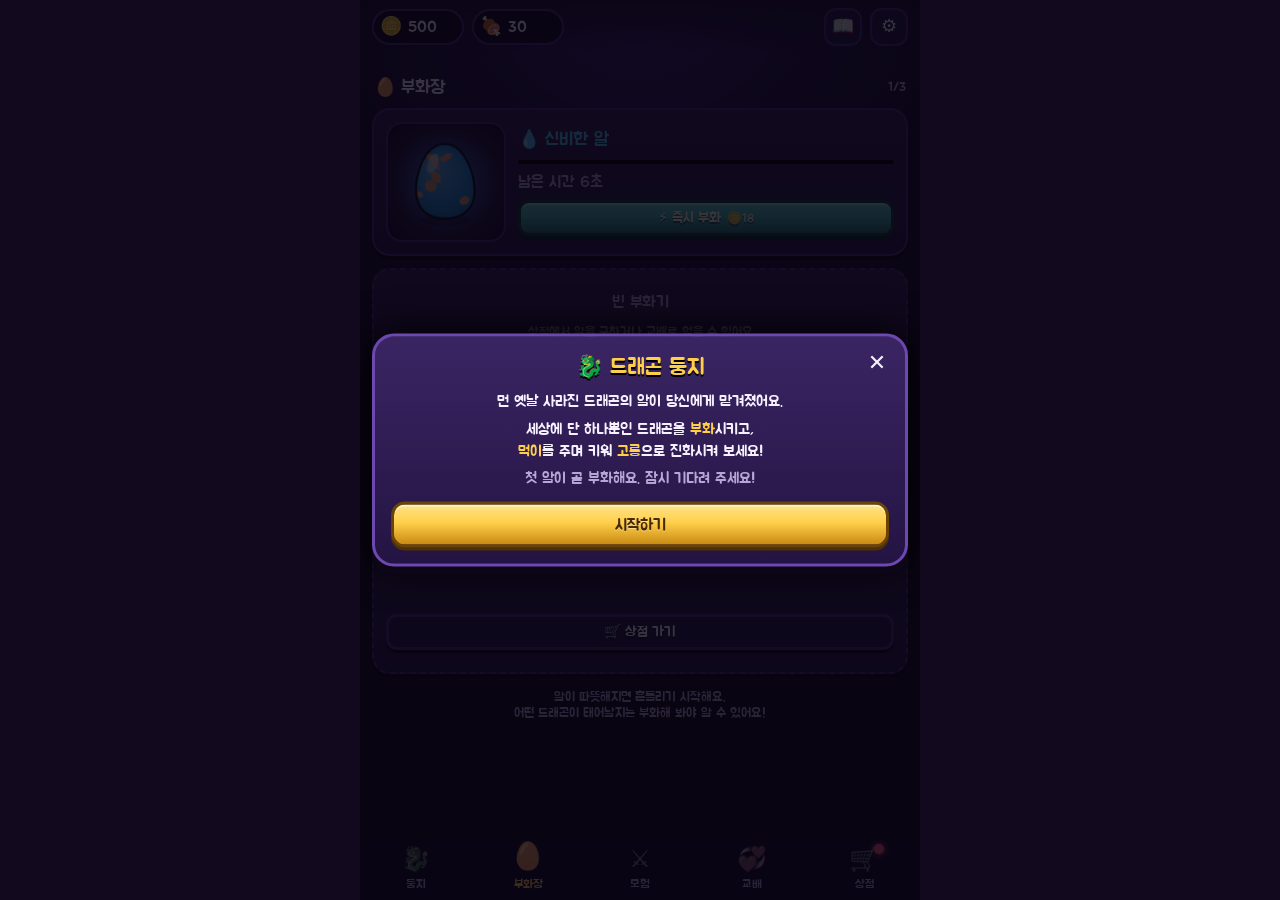
==== index.html @ a9026adf "드래곤 육성 모바일 웹 게임 추가 절차적 드래곤 생성기(Canvas), 부화/육성/진화, 자동 전투, 교배, 상점, 도감.  Co-Authored-By: Claude Opus 5." ====
<!doctype html>
<html lang="ko">
<head>
<meta charset="utf-8">
<meta name="viewport" content="width=device-width,initial-scale=1,maximum-scale=1,user-scalable=no,viewport-fit=cover">
<meta name="theme-color" content="#1b0f33">
<meta name="mobile-web-app-capable" content="yes">
<meta name="apple-mobile-web-app-capable" content="yes">
<meta name="apple-mobile-web-app-status-bar-style" content="black-translucent">
<meta name="apple-mobile-web-app-title" content="드래곤 둥지">
<title>드래곤 둥지</title>
<link rel="manifest" href="manifest.webmanifest">
<link rel="icon" href="icons/icon-192.png">
<link rel="apple-touch-icon" href="icons/icon-192.png">
<link rel="preconnect" href="https://fonts.googleapis.com">
<link rel="stylesheet" href="https://fonts.googleapis.com/css2?family=Jua&display=swap">
<link rel="stylesheet" href="css/style.css">
</head>
<body>
<div id="app">
  <header id="topbar">
    <div class="res"><span class="ico">🪙</span><b id="r-gold">0</b></div>
    <div class="res"><span class="ico">🍖</span><b id="r-food">0</b></div>
    <div class="spacer"></div>
    <button class="icon-btn" data-act="dex" aria-label="도감">📖</button>
    <button class="icon-btn" data-act="settings" aria-label="설정">⚙️</button>
  </header>
  <main id="screens">
    <section class="screen" id="screen-nest"></section>
    <section class="screen" id="screen-hatch"></section>
    <section class="screen" id="screen-adventure"></section>
    <section class="screen" id="screen-breed"></section>
    <section class="screen" id="screen-shop"></section>
  </main>
  <nav id="tabbar">
    <button data-tab="nest"><i>🐉</i><span>둥지</span></button>
    <button data-tab="hatch"><i>🥚</i><span>부화장</span><em class="dot" id="dot-hatch"></em></button>
    <button data-tab="adventure"><i>⚔️</i><span>모험</span></button>
    <button data-tab="breed"><i>💞</i><span>교배</span></button>
    <button data-tab="shop"><i>🛒</i><span>상점</span><em class="dot" id="dot-shop"></em></button>
  </nav>
  <div id="overlay"></div>
  <div id="fx"></div>
  <div id="toast"></div>
</div>
<script src="js/util.js"></script>
<script src="js/genome.js"></script>
<script src="js/render.js"></script>
<script src="js/state.js"></script>
<script src="js/battle.js"></script>
<script src="js/ui.js"></script>
</body>
</html>
---- css/style.css ----
:root {
  --bg0: #12091f;
  --bg1: #1b0f33;
  --panel: #2a1a4a;
  --panel2: #362259;
  --line: #4d3480;
  --gold: #ffcf4a;
  --gold2: #c98a12;
  --text: #f6f0ff;
  --muted: #b5a6d6;
  --teal: #3fb8b0;
  --teal2: #23726f;
  --pink: #ff5c8a;
  --good: #59e08a;
  --bad: #ff6b6b;
  --tab-h: 64px;
  --safe-b: env(safe-area-inset-bottom, 0px);
  --safe-t: env(safe-area-inset-top, 0px);
  font-family: 'Jua', 'Apple SD Gothic Neo', 'Noto Sans KR', system-ui, sans-serif;
}
* { box-sizing: border-box; -webkit-tap-highlight-color: transparent; }
html, body { margin: 0; height: 100%; color-scheme: dark; background: var(--bg0); color: var(--text); overscroll-behavior: none; }
body { -webkit-user-select: none; user-select: none; -webkit-touch-callout: none; }
button { font: inherit; color: inherit; border: 0; background: none; cursor: pointer; padding: 0; }
h2, h3 { margin: 0; font-weight: normal; }

#app {
  position: relative; max-width: 560px; height: 100%; margin: 0 auto; display: flex; flex-direction: column;
  background: radial-gradient(120% 60% at 50% 0%, #3b2170 0%, var(--bg1) 45%, var(--bg0) 100%);
  overflow: hidden;
}

/* ---------- top bar */
#topbar {
  display: flex; align-items: center; gap: 8px; padding: calc(8px + var(--safe-t)) 12px 8px;
  background: linear-gradient(#1b0f33ee, #1b0f3300); z-index: 5;
}
.res {
  display: flex; align-items: center; gap: 6px; padding: 4px 12px 4px 6px; border-radius: 99px;
  background: #0c0617aa; border: 2px solid var(--line); font-size: 16px; min-width: 92px;
}
.res .ico { font-size: 18px; }
.res b { font-weight: normal; }
.spacer { flex: 1; }
.icon-btn { width: 38px; height: 38px; border-radius: 12px; background: var(--panel); border: 2px solid var(--line); font-size: 18px; }

/* ---------- screens */
#screens { flex: 1; position: relative; overflow: hidden; }
.screen { position: absolute; inset: 0; overflow-y: auto; padding: 4px 12px calc(var(--tab-h) + var(--safe-b) + 16px); display: none; -webkit-overflow-scrolling: touch; }
.screen.active { display: block; animation: fadein .2s ease; }
@keyframes fadein { from { opacity: 0; transform: translateY(6px); } to { opacity: 1; transform: none; } }

.section-title { display: flex; align-items: center; justify-content: space-between; margin: 18px 2px 8px; font-size: 18px; }
.section-title small { color: var(--muted); font-size: 13px; }
.muted { color: var(--muted); }
.center { text-align: center; }

/* ---------- tab bar */
#tabbar {
  position: absolute; left: 0; right: 0; bottom: 0; height: calc(var(--tab-h) + var(--safe-b)); padding-bottom: var(--safe-b);
  display: flex; background: linear-gradient(#24154200, #140a26 30%); z-index: 6;
}
#tabbar button { flex: 1; display: flex; flex-direction: column; align-items: center; justify-content: center; gap: 2px; position: relative; color: var(--muted); font-size: 12px; }
#tabbar button i { font-style: normal; font-size: 24px; filter: grayscale(.6) opacity(.75); transition: transform .15s; }
#tabbar button.active { color: var(--gold); }
#tabbar button.active i { filter: none; transform: translateY(-3px) scale(1.12); }
.dot { position: absolute; top: 8px; right: calc(50% - 20px); width: 10px; height: 10px; border-radius: 50%; background: var(--pink); box-shadow: 0 0 6px var(--pink); display: none; }
.dot.on { display: block; }

/* ---------- buttons */
.btn {
  display: inline-flex; align-items: center; justify-content: center; gap: 6px; padding: 10px 14px; min-height: 44px;
  border-radius: 14px; font-size: 16px; color: #fff8d6; text-shadow: 0 2px 0 #0006;
  background: linear-gradient(#5fd3c9, var(--teal) 45%, var(--teal2));
  border: 3px solid #12403e; box-shadow: inset 0 2px 0 #ffffff55, 0 3px 0 #0b2b2a;
  transition: transform .08s, filter .15s;
}
.btn:active { transform: translateY(2px); box-shadow: inset 0 2px 0 #ffffff55, 0 1px 0 #0b2b2a; }
.btn.gold { background: linear-gradient(#ffe48a, var(--gold) 45%, var(--gold2)); border-color: #6b4405; box-shadow: inset 0 2px 0 #fff8, 0 3px 0 #4f3204; color: #4a2a00; text-shadow: 0 1px 0 #fff6; }
.btn.purple { background: linear-gradient(#b48bff, #7d4bdb 45%, #5a2fae); border-color: #2c1260; box-shadow: inset 0 2px 0 #fff5, 0 3px 0 #200c48; }
.btn.red { background: linear-gradient(#ff9a9a, #e05252 45%, #a42f2f); border-color: #4f1010; box-shadow: inset 0 2px 0 #fff5, 0 3px 0 #3d0b0b; }
.btn.ghost { background: var(--panel); border-color: var(--line); box-shadow: 0 3px 0 #0c0617; color: var(--text); }
.btn[disabled], .btn.disabled { filter: grayscale(.85) brightness(.7); pointer-events: none; }
.btn.small { min-height: 34px; padding: 6px 10px; font-size: 14px; border-radius: 11px; }
.btn.block { width: 100%; }
.btn .sub { font-size: 12px; opacity: .85; }

.panel { background: linear-gradient(var(--panel2), var(--panel)); border: 2px solid var(--line); border-radius: 18px; padding: 12px; box-shadow: 0 4px 0 #0c0617; }

/* ---------- nest */
.stage-view {
  position: relative; border-radius: 22px; overflow: hidden; height: min(52dvh, 440px); min-height: 300px;
  border: 3px solid #5b3a96; box-shadow: 0 6px 0 #0c0617, inset 0 0 40px #0008;
}
.stage-view canvas { position: absolute; inset: 0; width: 100%; height: 100%; display: block; touch-action: manipulation; }
.dragon-head { position: absolute; left: 12px; top: 10px; right: 12px; pointer-events: none; }
.badges { display: flex; gap: 6px; flex-wrap: wrap; }
.badge { font-size: 12px; padding: 2px 8px; border-radius: 99px; background: #000a; border: 1.5px solid currentColor; }
.dname { font-size: 26px; margin-top: 4px; text-shadow: 0 2px 0 #000, 0 0 10px #0008; pointer-events: auto; display: inline-flex; align-items: center; gap: 6px; }
.dname .pen { font-size: 14px; opacity: .7; }
.species { font-size: 13px; color: #e9ddff; text-shadow: 0 1px 0 #000; }
.lvl { position: absolute; left: 12px; right: 12px; bottom: 10px; display: flex; align-items: center; gap: 8px; font-size: 14px; text-shadow: 0 1px 0 #000; }
.lvl .lv { font-size: 18px; color: var(--gold); }
.bar { flex: 1; height: 14px; border-radius: 99px; background: #0009; border: 2px solid #000; overflow: hidden; position: relative; }
.bar > i { position: absolute; left: 0; top: 0; bottom: 0; background: linear-gradient(#a6ffcf, #3bd47f); border-radius: 99px; transition: width .3s; }
.bar.hp > i { background: linear-gradient(#ffb0b0, #ff4d4d); }
.bar.hp.me > i { background: linear-gradient(#b0ffd0, #2fcf74); }
.bar.gauge > i { background: linear-gradient(#fff3a0, #ffb400); }
.collect {
  position: absolute; right: 12px; top: 64px; padding: 6px 12px; border-radius: 99px; background: linear-gradient(#ffe48a, var(--gold2));
  color: #4a2a00; border: 2px solid #6b4405; box-shadow: 0 3px 0 #4f3204; font-size: 14px; animation: bob 1.6s ease-in-out infinite;
}
.collect.hidden { display: none; }
@keyframes bob { 50% { transform: translateY(-4px); } }

.actions { display: grid; grid-template-columns: repeat(4, 1fr); gap: 8px; margin-top: 12px; }
.actions .btn { flex-direction: column; gap: 0; padding: 8px 4px; font-size: 14px; min-height: 58px; }
.actions .btn i { font-style: normal; font-size: 20px; }
.evo-banner { margin-top: 10px; }

.roster { display: grid; grid-template-columns: repeat(4, 1fr); gap: 8px; }
.card {
  position: relative; aspect-ratio: 1; border-radius: 14px; overflow: hidden; background: radial-gradient(circle at 50% 40%, #4a2f80, #1d1036);
  border: 2.5px solid var(--line); box-shadow: 0 3px 0 #0c0617;
}
.card img { width: 100%; height: 100%; object-fit: contain; display: block; }
.card .lv { position: absolute; left: 4px; bottom: 3px; font-size: 12px; text-shadow: 0 1px 0 #000, 0 0 3px #000; }
.card .el { position: absolute; right: 4px; top: 3px; font-size: 13px; }
.card .star { position: absolute; left: 0; top: 0; right: 0; height: 4px; }
.card.sel { border-color: var(--gold); box-shadow: 0 0 0 2px var(--gold), 0 3px 0 #0c0617; }
.card.empty { display: flex; align-items: center; justify-content: center; color: var(--muted); font-size: 22px; background: #1a0f30; border-style: dashed; }
.card .tag { position: absolute; right: 3px; bottom: 3px; font-size: 10px; background: #000a; padding: 1px 4px; border-radius: 6px; }

.empty-state { text-align: center; padding: 40px 16px; }
.empty-state .big { font-size: 64px; }

/* ---------- hatch */
.incubators { display: grid; gap: 12px; }
.incubator { display: grid; grid-template-columns: 120px 1fr; gap: 12px; align-items: center; }
.incubator canvas { width: 120px; height: 120px; display: block; border-radius: 16px; background: radial-gradient(circle, #3d2a6a, #160c2a); border: 2px solid var(--line); }
.incubator .info { display: flex; flex-direction: column; gap: 8px; }
.incubator .t { font-size: 18px; }
.incubator.empty { grid-template-columns: 1fr; text-align: center; color: var(--muted); padding: 22px 12px; border-style: dashed; }

/* ---------- adventure */
.me-card { display: flex; gap: 12px; align-items: center; }
.me-card img { width: 84px; height: 84px; border-radius: 14px; background: radial-gradient(circle, #4a2f80, #1d1036); border: 2px solid var(--line); }
.me-card .stat { font-size: 13px; color: var(--muted); }
.me-card .pw { font-size: 20px; color: var(--gold); }
.regions { display: grid; gap: 10px; }
.region { display: flex; align-items: center; gap: 12px; padding: 12px; position: relative; overflow: hidden; }
.region .num { width: 44px; height: 44px; border-radius: 12px; display: flex; align-items: center; justify-content: center; font-size: 20px; background: #0006; border: 2px solid #fff3; flex: none; }
.region .body { flex: 1; min-width: 0; }
.region .nm { font-size: 17px; }
.region .meta { font-size: 12px; color: var(--muted); }
.region.locked { filter: grayscale(.9) brightness(.6); }

/* ---------- breed */
.breed-row { display: grid; grid-template-columns: 1fr auto 1fr; gap: 10px; align-items: center; }
.parent { aspect-ratio: 1; border-radius: 18px; border: 3px dashed var(--line); background: #1a0f30; display: flex; flex-direction: column; align-items: center; justify-content: center; position: relative; overflow: hidden; color: var(--muted); }
.parent.filled { border-style: solid; background: radial-gradient(circle, #4a2f80, #1d1036); color: var(--text); }
.parent img { width: 100%; height: 100%; object-fit: contain; }
.parent .nm { position: absolute; bottom: 4px; left: 0; right: 0; text-align: center; font-size: 13px; text-shadow: 0 1px 0 #000; }
.heart { font-size: 30px; animation: bob 1.2s infinite; }

/* ---------- shop */
.shop-list { display: grid; gap: 10px; }
.shop-item { display: flex; align-items: center; gap: 12px; }
.shop-item canvas, .shop-item .emoji { width: 72px; height: 72px; flex: none; border-radius: 14px; background: radial-gradient(circle, #3d2a6a, #160c2a); border: 2px solid var(--line); }
.shop-item .emoji { display: flex; align-items: center; justify-content: center; font-size: 36px; }
.shop-item .body { flex: 1; }
.shop-item .nm { font-size: 17px; }
.shop-item .ds { font-size: 12px; color: var(--muted); }

/* ---------- overlay / modal */
#overlay { position: absolute; inset: 0; z-index: 20; display: none; }
#overlay.on { display: block; }
.modal-bg { position: absolute; inset: 0; background: #07030fcc; animation: fadein .15s; }
.modal {
  position: absolute; left: 12px; right: 12px; top: 50%; transform: translateY(-50%); max-height: calc(100dvh - 40px); overflow-y: auto;
  background: linear-gradient(#3a2563, #241443); border: 3px solid #6c48b0; border-radius: 22px; padding: 16px; box-shadow: 0 8px 0 #0c0617, 0 0 40px #000;
  animation: pop .22s cubic-bezier(.2, 1.4, .5, 1);
}
@keyframes pop { from { transform: translateY(-50%) scale(.85); opacity: 0; } }
.modal h2 { font-size: 22px; text-align: center; margin-bottom: 10px; color: var(--gold); text-shadow: 0 2px 0 #000; }
.modal .close { position: absolute; right: 10px; top: 8px; font-size: 22px; width: 36px; height: 36px; }
.modal .row { display: flex; gap: 8px; margin-top: 12px; }
.modal .row > * { flex: 1; }

.stats { display: grid; grid-template-columns: repeat(2, 1fr); gap: 6px; }
.stats div { background: #0005; border-radius: 10px; padding: 6px 10px; display: flex; justify-content: space-between; font-size: 15px; }
.stats div span { color: var(--muted); }
.traits { display: flex; flex-wrap: wrap; gap: 6px; margin-top: 10px; }
.traits span { font-size: 12px; padding: 3px 8px; border-radius: 99px; background: #0005; border: 1px solid var(--line); }

/* 진화/부화 성공 연출 */
.reveal { position: absolute; inset: 0; display: flex; flex-direction: column; align-items: center; justify-content: center; background: radial-gradient(circle at 50% 45%, #3b1e5ecc, #07030ff2 70%); animation: fadein .3s; }
.reveal canvas { width: min(100vw, 560px); height: min(100vw, 560px); max-height: 62dvh; }
.ribbon {
  position: relative; z-index: 2; margin-bottom: -40px; padding: 8px 46px 10px; font-size: 34px; letter-spacing: 1px;
  color: #ffd338; text-shadow: 0 3px 0 #7a3b00, 0 0 12px #ff9d00aa; -webkit-text-stroke: 1.5px #5a2a00;
  background: linear-gradient(#9b5cff, #6a2fd0); border: 3px solid #2a0f5c; border-radius: 10px; box-shadow: 0 4px 0 #1a0838;
  animation: drop .5s cubic-bezier(.2, 1.6, .5, 1);
}
.ribbon::before, .ribbon::after { content: ''; position: absolute; top: 12px; width: 30px; height: 100%; background: #4b1d9e; border: 3px solid #2a0f5c; z-index: -1; }
.ribbon::before { left: -22px; clip-path: polygon(0 0, 100% 0, 100% 100%, 0 100%, 35% 50%); }
.ribbon::after { right: -22px; clip-path: polygon(0 0, 100% 0, 65% 50%, 100% 100%, 0 100%); }
@keyframes drop { from { transform: translateY(-80px) scale(1.4); opacity: 0; } }
.reveal .rname { font-size: 28px; margin-top: -10px; text-shadow: 0 2px 0 #000; }
.reveal .rsub { color: #e2d4ff; margin: 4px 0 4px; text-align: center; padding: 0 16px; }
.reveal .new { color: var(--pink); font-size: 18px; animation: bob 1s infinite; }
.reveal .btns { display: flex; gap: 10px; margin-top: 14px; }
.reveal .btns .btn { min-width: 130px; font-size: 20px; }

/* 전투 */
.battle { position: absolute; inset: 0; background: #07030f; display: flex; flex-direction: column; padding-top: var(--safe-t); }
.battle .hud { display: grid; grid-template-columns: 1fr 1fr; gap: 10px; padding: 10px 12px 6px; }
.battle .who { font-size: 14px; }
.battle .who.right { text-align: right; }
.battle .who .bar { margin-top: 4px; height: 16px; }
.battle .who .hpn { font-size: 11px; color: var(--muted); }
.battle canvas { flex: 1; width: 100%; min-height: 0; display: block; }
.battle .ctrl { display: grid; grid-template-columns: 1fr 2fr 1fr; gap: 8px; padding: 10px 12px calc(12px + var(--safe-b)); }
.battle .skill { position: relative; overflow: hidden; }
.battle .skill .fill { position: absolute; left: 0; bottom: 0; top: 0; background: #fff3; transition: width .25s; pointer-events: none; }
.battle .skill.ready { animation: glow 0.8s infinite alternate; }
@keyframes glow { to { box-shadow: 0 0 18px #ffcf4a, 0 3px 0 #4f3204; } }
.battle .result { position: absolute; inset: 0; display: flex; align-items: center; justify-content: center; background: #07030fb0; animation: fadein .3s; }
.battle .result .modal { position: relative; top: auto; transform: none; left: auto; right: auto; width: calc(100% - 24px); animation: pop2 .25s cubic-bezier(.2, 1.4, .5, 1); }
@keyframes pop2 { from { transform: scale(.8); opacity: 0; } }
.reward { display: flex; justify-content: center; gap: 16px; font-size: 18px; margin: 8px 0; flex-wrap: wrap; }

/* 도감 */
.dex { display: grid; grid-template-columns: repeat(4, 1fr); gap: 6px; }
.dex .cell { aspect-ratio: 1; border-radius: 12px; background: #0006; border: 2px solid var(--line); position: relative; overflow: hidden; display: flex; align-items: center; justify-content: center; font-size: 22px; color: #fff3; }
.dex .cell img { width: 100%; height: 100%; object-fit: contain; }
.dex .cell small { position: absolute; bottom: 2px; left: 0; right: 0; text-align: center; font-size: 9px; color: var(--text); text-shadow: 0 1px 0 #000; }
.dex-h { font-size: 14px; margin: 10px 0 4px; color: var(--muted); }

.picker { display: grid; grid-template-columns: repeat(3, 1fr); gap: 8px; }
.picker .card .nm { position: absolute; left: 0; right: 0; bottom: 2px; font-size: 11px; text-align: center; text-shadow: 0 1px 0 #000; }
.picker .card.off { filter: grayscale(1) brightness(.5); }
.el-pick { display: grid; grid-template-columns: repeat(3, 1fr); gap: 8px; }
.el-pick .btn { flex-direction: column; min-height: 64px; }

/* 이펙트 */
#fx { position: absolute; inset: 0; pointer-events: none; z-index: 30; overflow: hidden; }
.float { position: absolute; transform: translate(-50%, -50%); font-size: 20px; text-shadow: 0 2px 0 #000, 0 0 6px #000; animation: floatup 1.2s ease-out forwards; white-space: nowrap; }
.float.big { font-size: 30px; color: var(--gold); }
@keyframes floatup { 0% { opacity: 0; transform: translate(-50%, -30%) scale(.6); } 15% { opacity: 1; transform: translate(-50%, -50%) scale(1.1); } 100% { opacity: 0; transform: translate(-50%, -260%) scale(1); } }

#toast { position: absolute; left: 50%; bottom: calc(var(--tab-h) + var(--safe-b) + 14px); transform: translateX(-50%); z-index: 40; pointer-events: none; }
#toast div { background: #0c0617ee; border: 2px solid var(--line); padding: 10px 16px; border-radius: 14px; margin-top: 6px; font-size: 15px; animation: toast 2.4s forwards; white-space: nowrap; }
@keyframes toast { 0% { opacity: 0; transform: translateY(10px); } 10%, 85% { opacity: 1; transform: none; } 100% { opacity: 0; } }

.help p { margin: 6px 0; line-height: 1.45; font-size: 15px; }
.help b { color: var(--gold); font-weight: normal; }
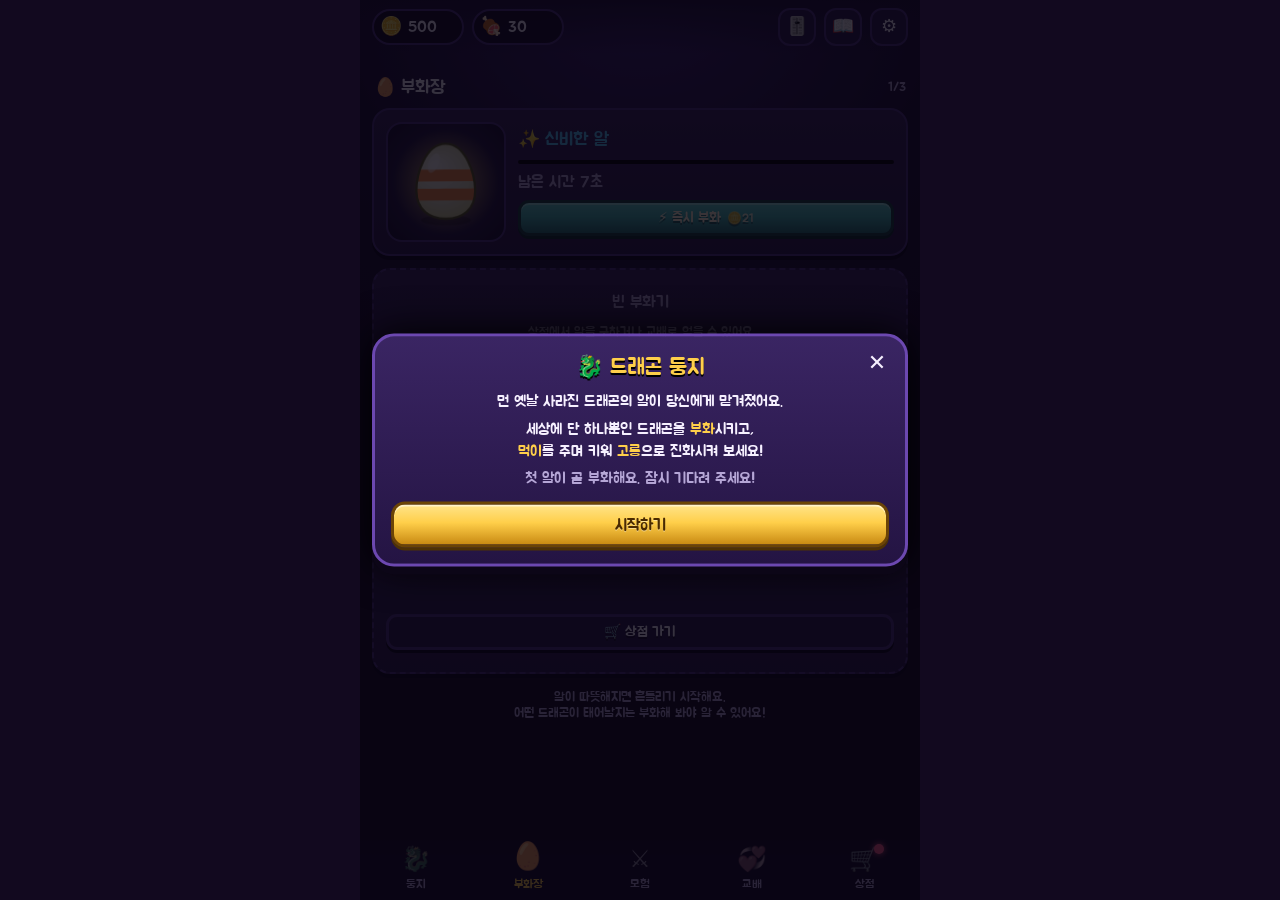
==== commit 03e32377: "비밀번호로 잠긴 난이도 조절 페이지 추가 골드/경험치/먹이/부화 속도 배율(×0.1~×1,000,000)과 프리셋을 설정할 수 있다.  Co-Authored-By: Claude O" ====
--- a/index.html
+++ b/index.html
@@ -22,6 +22,7 @@
     <div class="res"><span class="ico">🪙</span><b id="r-gold">0</b></div>
     <div class="res"><span class="ico">🍖</span><b id="r-food">0</b></div>
     <div class="spacer"></div>
+    <button class="icon-btn" data-act="difficulty" aria-label="난이도" id="btn-diff">🎚️</button>
     <button class="icon-btn" data-act="dex" aria-label="도감">📖</button>
     <button class="icon-btn" data-act="settings" aria-label="설정">⚙️</button>
   </header>
@@ -31,6 +32,7 @@
     <section class="screen" id="screen-adventure"></section>
     <section class="screen" id="screen-breed"></section>
     <section class="screen" id="screen-shop"></section>
+    <section class="screen" id="screen-difficulty"></section>
   </main>
   <nav id="tabbar">
     <button data-tab="nest"><i>🐉</i><span>둥지</span></button>
--- a/css/style.css
+++ b/css/style.css
@@ -255,3 +255,23 @@
 
 .help p { margin: 6px 0; line-height: 1.45; font-size: 15px; }
 .help b { color: var(--gold); font-weight: normal; }
+
+/* 난이도 */
+.icon-btn { position: relative; }
+.icon-btn.on::after { content: ''; position: absolute; right: -3px; top: -3px; width: 10px; height: 10px; border-radius: 50%; background: var(--gold); box-shadow: 0 0 6px var(--gold); }
+.presets { display: grid; grid-template-columns: repeat(5, 1fr); gap: 6px; }
+.presets .btn { flex-direction: column; gap: 0; padding: 6px 2px; font-size: 13px; min-height: 52px; }
+.presets .btn i { font-style: normal; font-size: 18px; }
+.mult-list { display: grid; gap: 10px; }
+.mult-card .head { display: flex; align-items: center; gap: 10px; }
+.mult-card .head .ico { font-size: 28px; }
+.mult-card .head .nm { font-size: 17px; }
+.mult-card .head .ds { font-size: 12px; color: var(--muted); }
+.mult-card .head .val { margin-left: auto; font-size: 24px; color: var(--gold); font-variant-numeric: tabular-nums; white-space: nowrap; }
+.chips { display: grid; grid-template-columns: repeat(6, 1fr); gap: 6px; margin-top: 10px; }
+.chip { padding: 7px 0; border-radius: 10px; background: #0005; border: 2px solid var(--line); font-size: 13px; font-variant-numeric: tabular-nums; }
+.chip.on { border-color: var(--gold); color: var(--gold); background: #ffcf4a22; }
+.custom { display: flex; gap: 6px; margin-top: 8px; }
+.custom input, .pw-input { flex: 1; min-width: 0; font: inherit; font-size: 16px; padding: 8px 10px; border-radius: 10px; border: 2px solid var(--line); background: #0006; color: var(--text); }
+.pw-input { width: 100%; font-size: 26px; text-align: center; letter-spacing: 10px; }
+.pw-err { color: var(--bad); text-align: center; min-height: 20px; margin-top: 6px; font-size: 14px; }
